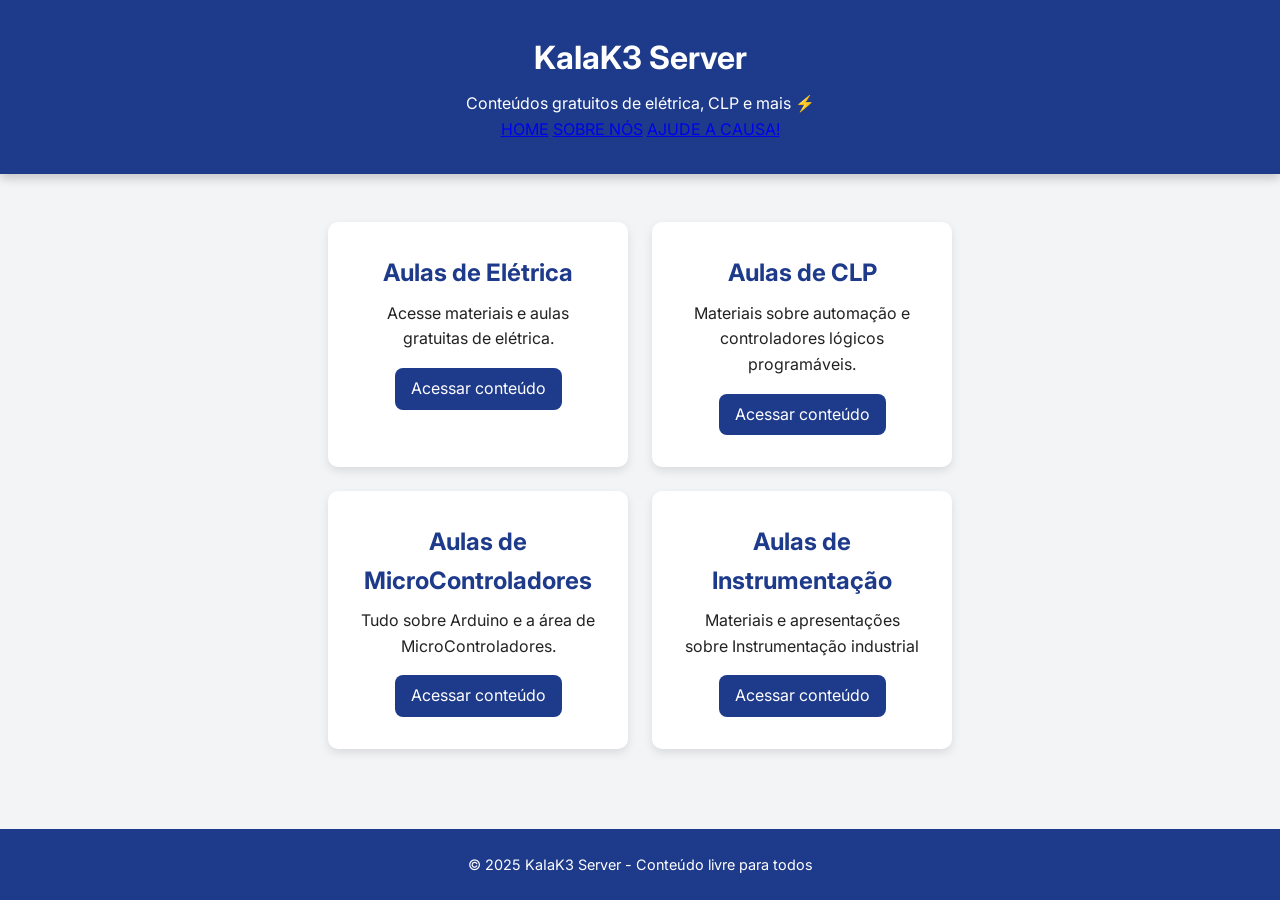
==== index.html @ 6aeb5383 "adicionado paginas html futuras e mudança de referencia no botao home, apoio e about us" ====
<!DOCTYPE html>
<html lang="pt-br">
<head>
    <meta charset="UTF-8">
    <meta name="viewport" content="width=device-width, initial-scale=1.0">
    <title>KaIaK3 Server</title>
    <link rel="stylesheet" href="estilos/style.css">
    <link href="https://fonts.googleapis.com/css2?family=Inter:wght@400;600&display=swap" rel="stylesheet">
</head>

<body>
     <header>
            <h1>KaIaK3 Server</h1>
            <p>Conteúdos gratuitos de elétrica, CLP e mais ⚡</p>
            <nav>
            <a href="index.html">HOME</a>
            <a href="sobrenos.html">SOBRE NÓS</a>
            <a href="apoio.html">AJUDE A CAUSA!</a>
            </nav>
      </header>

     <main>

        <section class="cards">
            <article class="card">
                <h2>Aulas de Elétrica</h2>
                <p>Acesse materiais e aulas gratuitas de elétrica.</p>
                <a href="#">Acessar conteúdo</a>
            </article>
            
            <article class="card">
                <h2>Aulas de CLP</h2>
                <p>Materiais sobre automação e controladores lógicos programáveis.</p>
                <a href="#">Acessar conteúdo</a>
            </article>

            <article class="card">
                <h2>Aulas de MicroControladores</h2>
                <p>Tudo sobre Arduino e a área de MicroControladores.</p>
                <a href="#">Acessar conteúdo</a>
            </article>

            <article class="card">
                <h2>Aulas de Instrumentação</h2>
                <p>Materiais e apresentações sobre Instrumentação industrial</p>
                <a href="#">Acessar conteúdo</a>
            </article>
            
        </section>

            
    </main>

    <footer>
        <p>&copy; 2025 KaIaK3 Server - Conteúdo livre para todos</p>
    </footer>

</body>
</html>
---- estilos/style.css ----
* {
    margin: 0;
    padding: 0;
    box-sizing: border-box;
    font-family: "Inter", Arial, Helvetica, sans-serif;
}

html, body {
    height: 100%; /* o corpo ocupa a tela toda */
}

/* Corpo */
body {
    background-color: #f3f4f6;
    color: #222;
    line-height: 1.6;
    display: flex;
    flex-direction: column; /* empilha header, main, footer */
    min-height: 100vh; /* garante altura mínima da viewport */

}

/* Cabeçalho */
header {
    background-color: #1e3a8a;
    color: white;
    text-align: center;
    padding: 2rem 1rem;
    box-shadow: 0 4px 10px rgba(0,0,0,0.2);
}

header h1 {
    font-size: 2rem;
    margin-bottom: 0.5rem;
}

/* Conteúdo principal */
main {
    max-width: 900px;
    margin: 2rem auto;
    padding: 1rem;
    flex: 1; /* ocupa o espaço livre entre header e footer */
}

/* Cards */
.cards {
    display: flex;
    flex-wrap: wrap;
    justify-content: center;
    gap: 1.5rem;
}

.card {
    background-color: white;
    border-radius: 10px;
    box-shadow: 0 4px 10px rgba(0,0,0,0.1);
    padding: 2rem;
    width: 300px;
    text-align: center;
    transition: transform 0.2s, box-shadow 0.2s;
}

.card:hover {
    transform: translateY(-5px);
    box-shadow: 0 6px 14px rgba(0,0,0,0.15);
}

.card h2 {
    color: #1e3a8a;
    margin-bottom: 0.5rem;
}

.card a {
    display: inline-block;
    margin-top: 1rem;
    text-decoration: none;
    color: white;
    background-color: #1e3a8a;
    padding: 0.5rem 1rem;
    border-radius: 8px;
    transition: background-color 0.2s;
}

.card a:hover {
    background-color: #334155;
}

/* Rodapé */
footer {
    text-align: center;
    padding: 1.5rem;
    background-color: #1e3a8a;
    color: white;
    margin-top: 2rem;
    font-size: 0.9rem;
}

/* Botões */

button{
    
    display: inline;
    flex-wrap: wrap;
    justify-content: center;
    gap: 1.5rem;

    background-color: white;
    border-radius: 10px;
    padding: 0.2rem;
    width: 150px;
    text-align: center;
    
}
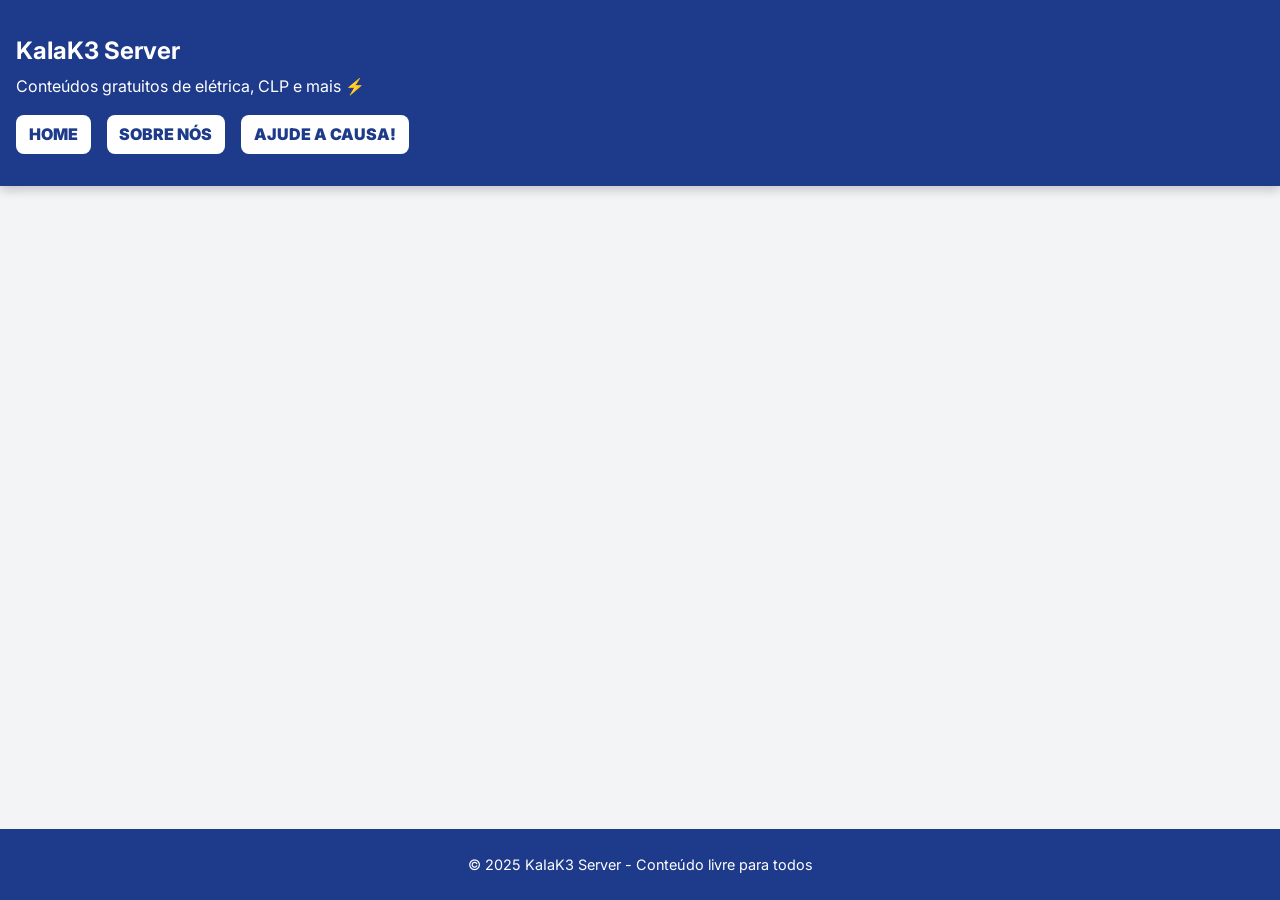
==== commit 26a091a8: "commit de enxutamento no conteudo" ====
--- a/index.html
+++ b/index.html
@@ -12,7 +12,7 @@
      <header>
             <h1>KaIaK3 Server</h1>
             <p>Conteúdos gratuitos de elétrica, CLP e mais ⚡</p>
-            <nav>
+            <nav class="menu">
             <a href="index.html">HOME</a>
             <a href="sobrenos.html">SOBRE NÓS</a>
             <a href="apoio.html">AJUDE A CAUSA!</a>
@@ -21,33 +21,8 @@
 
      <main>
 
-        <section class="cards">
-            <article class="card">
-                <h2>Aulas de Elétrica</h2>
-                <p>Acesse materiais e aulas gratuitas de elétrica.</p>
-                <a href="#">Acessar conteúdo</a>
-            </article>
-            
-            <article class="card">
-                <h2>Aulas de CLP</h2>
-                <p>Materiais sobre automação e controladores lógicos programáveis.</p>
-                <a href="#">Acessar conteúdo</a>
-            </article>
-
-            <article class="card">
-                <h2>Aulas de MicroControladores</h2>
-                <p>Tudo sobre Arduino e a área de MicroControladores.</p>
-                <a href="#">Acessar conteúdo</a>
-            </article>
-
-            <article class="card">
-                <h2>Aulas de Instrumentação</h2>
-                <p>Materiais e apresentações sobre Instrumentação industrial</p>
-                <a href="#">Acessar conteúdo</a>
-            </article>
-            
-        </section>
-
+        
+        
             
     </main>
 
--- a/estilos/style.css
+++ b/estilos/style.css
@@ -7,6 +7,30 @@
 
 html, body {
     height: 100%; /* o corpo ocupa a tela toda */
+}
+
+/* Menu de navegação */
+.menu {
+    margin-top: 1rem;
+    display: flex;
+    justify-content: flex-start;
+    gap: 1rem;
+    flex-wrap: wrap;
+}
+
+.menu a {
+    text-decoration: none;
+    background-color: white;
+    color: #1e3a8a;
+    padding: 0.4rem 0.8rem;
+    border-radius: 8px;
+    font-weight: 900;
+    transition: background-color 0.2s, color 0.2s;
+}
+
+.menu a:hover {
+    background-color: #1766d4;
+    color: white;
 }
 
 /* Corpo */
@@ -24,14 +48,14 @@
 header {
     background-color: #1e3a8a;
     color: white;
-    text-align: center;
+    text-align: left;
     padding: 2rem 1rem;
     box-shadow: 0 4px 10px rgba(0,0,0,0.2);
 }
 
 header h1 {
-    font-size: 2rem;
-    margin-bottom: 0.5rem;
+    font-size: 1.5rem;
+    margin-bottom: 0.2rem;
 }
 
 /* Conteúdo principal */
@@ -42,48 +66,7 @@
     flex: 1; /* ocupa o espaço livre entre header e footer */
 }
 
-/* Cards */
-.cards {
-    display: flex;
-    flex-wrap: wrap;
-    justify-content: center;
-    gap: 1.5rem;
-}
 
-.card {
-    background-color: white;
-    border-radius: 10px;
-    box-shadow: 0 4px 10px rgba(0,0,0,0.1);
-    padding: 2rem;
-    width: 300px;
-    text-align: center;
-    transition: transform 0.2s, box-shadow 0.2s;
-}
-
-.card:hover {
-    transform: translateY(-5px);
-    box-shadow: 0 6px 14px rgba(0,0,0,0.15);
-}
-
-.card h2 {
-    color: #1e3a8a;
-    margin-bottom: 0.5rem;
-}
-
-.card a {
-    display: inline-block;
-    margin-top: 1rem;
-    text-decoration: none;
-    color: white;
-    background-color: #1e3a8a;
-    padding: 0.5rem 1rem;
-    border-radius: 8px;
-    transition: background-color 0.2s;
-}
-
-.card a:hover {
-    background-color: #334155;
-}
 
 /* Rodapé */
 footer {
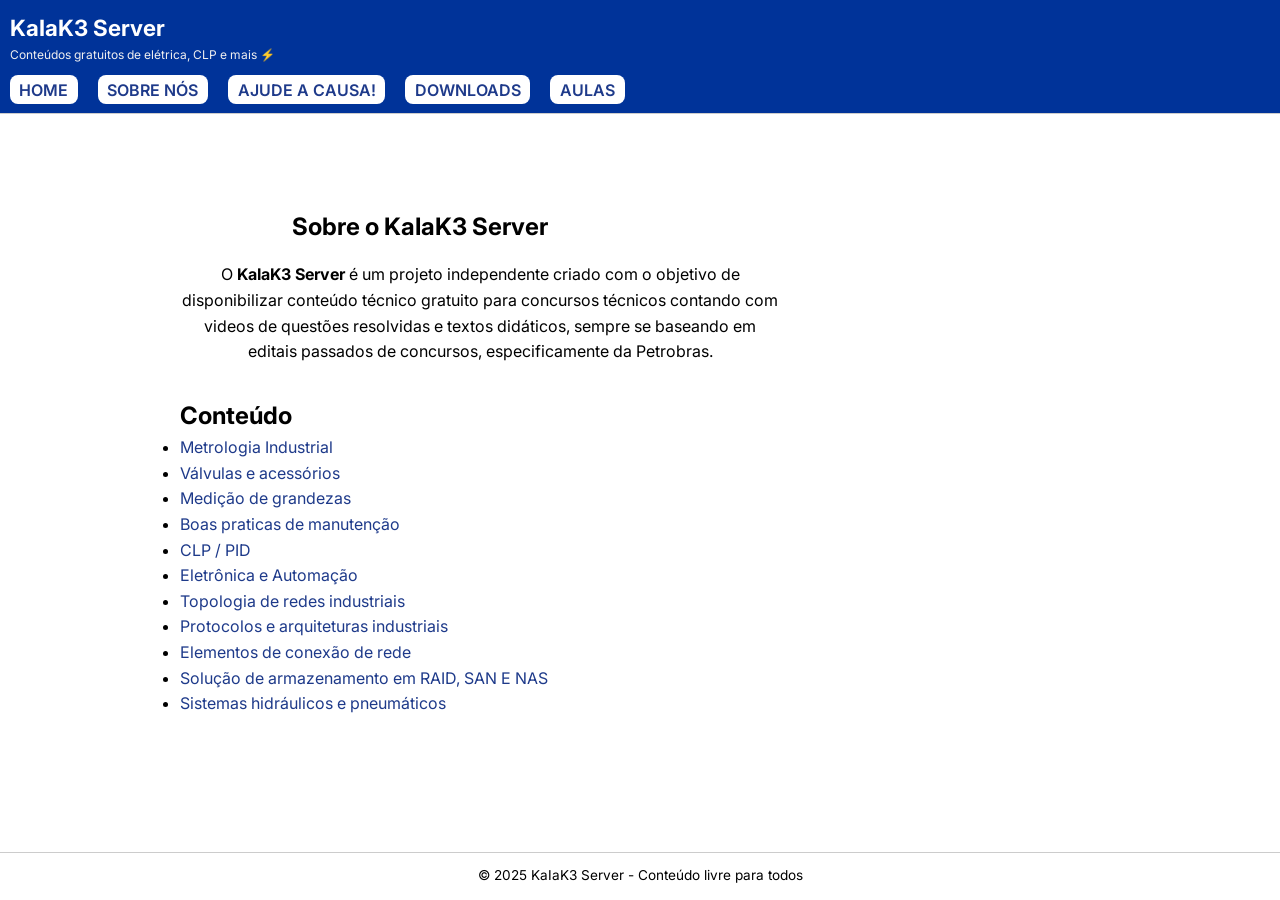
==== commit 29d0a7ed: "commit na main para mexer no html e css ao mesmo tempo pois estou de ferias e com preguiça. ajeitand" ====
--- a/index.html
+++ b/index.html
@@ -13,18 +13,42 @@
             <h1>KaIaK3 Server</h1>
             <p>Conteúdos gratuitos de elétrica, CLP e mais ⚡</p>
             <nav class="menu">
-            <a href="index.html">HOME</a>
+            <a href="#home">HOME</a>
             <a href="sobrenos.html">SOBRE NÓS</a>
             <a href="apoio.html">AJUDE A CAUSA!</a>
+            <a href="cursos.html">DOWNLOADS</a>
+            <a href="cursos.html">AULAS</a>
             </nav>
       </header>
 
      <main>
 
-        
-        
+        <section id="home">
+        <h1>Sobre o KaIaK3 Server</h1>
+            <p>
+                 O <strong>KaIaK3 Server</strong> é um projeto independente criado com o objetivo
+                 de disponibilizar conteúdo técnico gratuito para concursos técnicos contando com videos
+                 de questões resolvidas e textos didáticos, sempre se baseando em editais passados de concursos, especificamente da Petrobras.
+            </p>
+        </section>
             
-    </main>
+
+        <h2>Conteúdo</h2>
+        <ul>
+            <li><a href="#">Metrologia Industrial</a></li>
+            <li><a href="#">Válvulas e acessórios</a></li>
+            <li><a href="#">Medição de grandezas</a></li>
+            <li><a href="#">Boas praticas de manutenção</a></li>
+            <li><a href="#">CLP / PID</a></li>
+            <li><a href="#">Eletrônica e Automação</a></li>
+            <li><a href="#">Topologia de redes industriais</a></li>
+            <li><a href="#">Protocolos e arquiteturas industriais</a></li>
+            <li><a href="#">Elementos de conexão de rede</a></li>
+            <li><a href="#">Solução de armazenamento em RAID, SAN E NAS</a></li>
+            <li><a href="#">Sistemas hidráulicos e pneumáticos</a></li>
+        </ul>
+
+     </main>
 
     <footer>
         <p>&copy; 2025 KaIaK3 Server - Conteúdo livre para todos</p>
--- a/estilos/style.css
+++ b/estilos/style.css
@@ -1,3 +1,6 @@
+/* ===============================
+   RESET BÁSICO
+   =============================== */
 * {
     margin: 0;
     padding: 0;
@@ -5,92 +8,121 @@
     font-family: "Inter", Arial, Helvetica, sans-serif;
 }
 
-html, body {
-    height: 100%; /* o corpo ocupa a tela toda */
+/* ===============================
+   BASE
+   =============================== */
+body {
+    background-color: #ffffff;
+    color: #000000;
+    line-height: 1.6;
+    min-height: 100vh;
+    display: flex;
+    flex-direction: column;
 }
 
-/* Menu de navegação */
+a {
+    color: #ffffff;
+    text-decoration: none;
+}
+
+a:hover {
+    text-decoration: underline;
+}
+
+/* ===============================
+   HEADER
+   =============================== */
+header {
+    position: fixed;
+    top: 0;
+    left: 0;
+    width: 100%;
+    
+    background-color: #003399;
+    border-bottom: 1px solid #cccccc;
+    padding: 0.6rem;
+
+    z-index: 1000; /* garante que fique acima do conteúdo */
+}
+
+header h1 {
+    font-size: 1.4rem;
+    color: #ffffff;
+}
+
+header p {
+    font-size: 0.75rem;
+    color: #f0f0f0;
+}
+
+/* ===============================
+  classe MENU do header
+   =============================== */
 .menu {
-    margin-top: 1rem;
-    display: flex;
-    justify-content: flex-start;
-    gap: 1rem;
-    flex-wrap: wrap;
+    margin-top: 0.8rem;
 }
 
 .menu a {
+    margin-right: 1rem;
+    font-weight: 600;
     text-decoration: none;
     background-color: white;
     color: #1e3a8a;
-    padding: 0.4rem 0.8rem;
+    padding: 0.3rem 0.6rem;
     border-radius: 8px;
-    font-weight: 900;
+    font-weight: 600;
     transition: background-color 0.2s, color 0.2s;
 }
 
-.menu a:hover {
-    background-color: #1766d4;
+.menu a:hover{
+     background-color: #0657c0;
     color: white;
 }
+/* ===============================
+   MAIN
+   =============================== */
+main {
+    max-width: 1200px;
+    padding: 1rem;
+    margin: 0 auto;
+    flex: 1;
 
-/* Corpo */
-body {
-    background-color: #f3f4f6;
-    color: #222;
-    line-height: 1.6;
-    display: flex;
-    flex-direction: column; /* empilha header, main, footer */
-    min-height: 100vh; /* garante altura mínima da viewport */
-
+    padding-top: 7rem;
+    
 }
 
-/* Cabeçalho */
-header {
-    background-color: #1e3a8a;
-    color: white;
-    text-align: left;
-    padding: 2rem 1rem;
-    box-shadow: 0 4px 10px rgba(0,0,0,0.2);
+main h1 {
+    margin-top: 6rem;
+    margin-bottom: 1rem;
+    margin-left: 7rem; /* ajuste fino aqui */
 }
 
-header h1 {
-    font-size: 1.5rem;
-    margin-bottom: 0.2rem;
+main p {
+    margin-bottom: 1rem;
+    max-width: 60ch; /* largura ideal para leitura */
+    margin-right: 20rem; /* ajuste fino aqui */
+    text-align: center;
 }
 
-/* Conteúdo principal */
-main {
-    max-width: 900px;
-    margin: 2rem auto;
-    padding: 1rem;
-    flex: 1; /* ocupa o espaço livre entre header e footer */
+main li a {
+    color: #1e3a8a;
+    text-decoration: none;
 }
 
-
-
-/* Rodapé */
+main li a:hover {
+    text-decoration: underline;
+}
+section {
+    scroll-margin-top: 8rem; /* um pouco maior que o header */
+    margin-bottom: 2rem;
+}
+/* ===============================
+   FOOTER
+   =============================== */
 footer {
+    border-top: 1px solid #cccccc;
+    padding: 0.8rem;
     text-align: center;
-    padding: 1.5rem;
-    background-color: #1e3a8a;
-    color: white;
-    margin-top: 2rem;
-    font-size: 0.9rem;
-}
-
-/* Botões */
-
-button{
-    
-    display: inline;
-    flex-wrap: wrap;
-    justify-content: center;
-    gap: 1.5rem;
-
-    background-color: white;
-    border-radius: 10px;
-    padding: 0.2rem;
-    width: 150px;
-    text-align: center;
-    
+    font-size: 0.85rem;
+    color: #000000;
 }
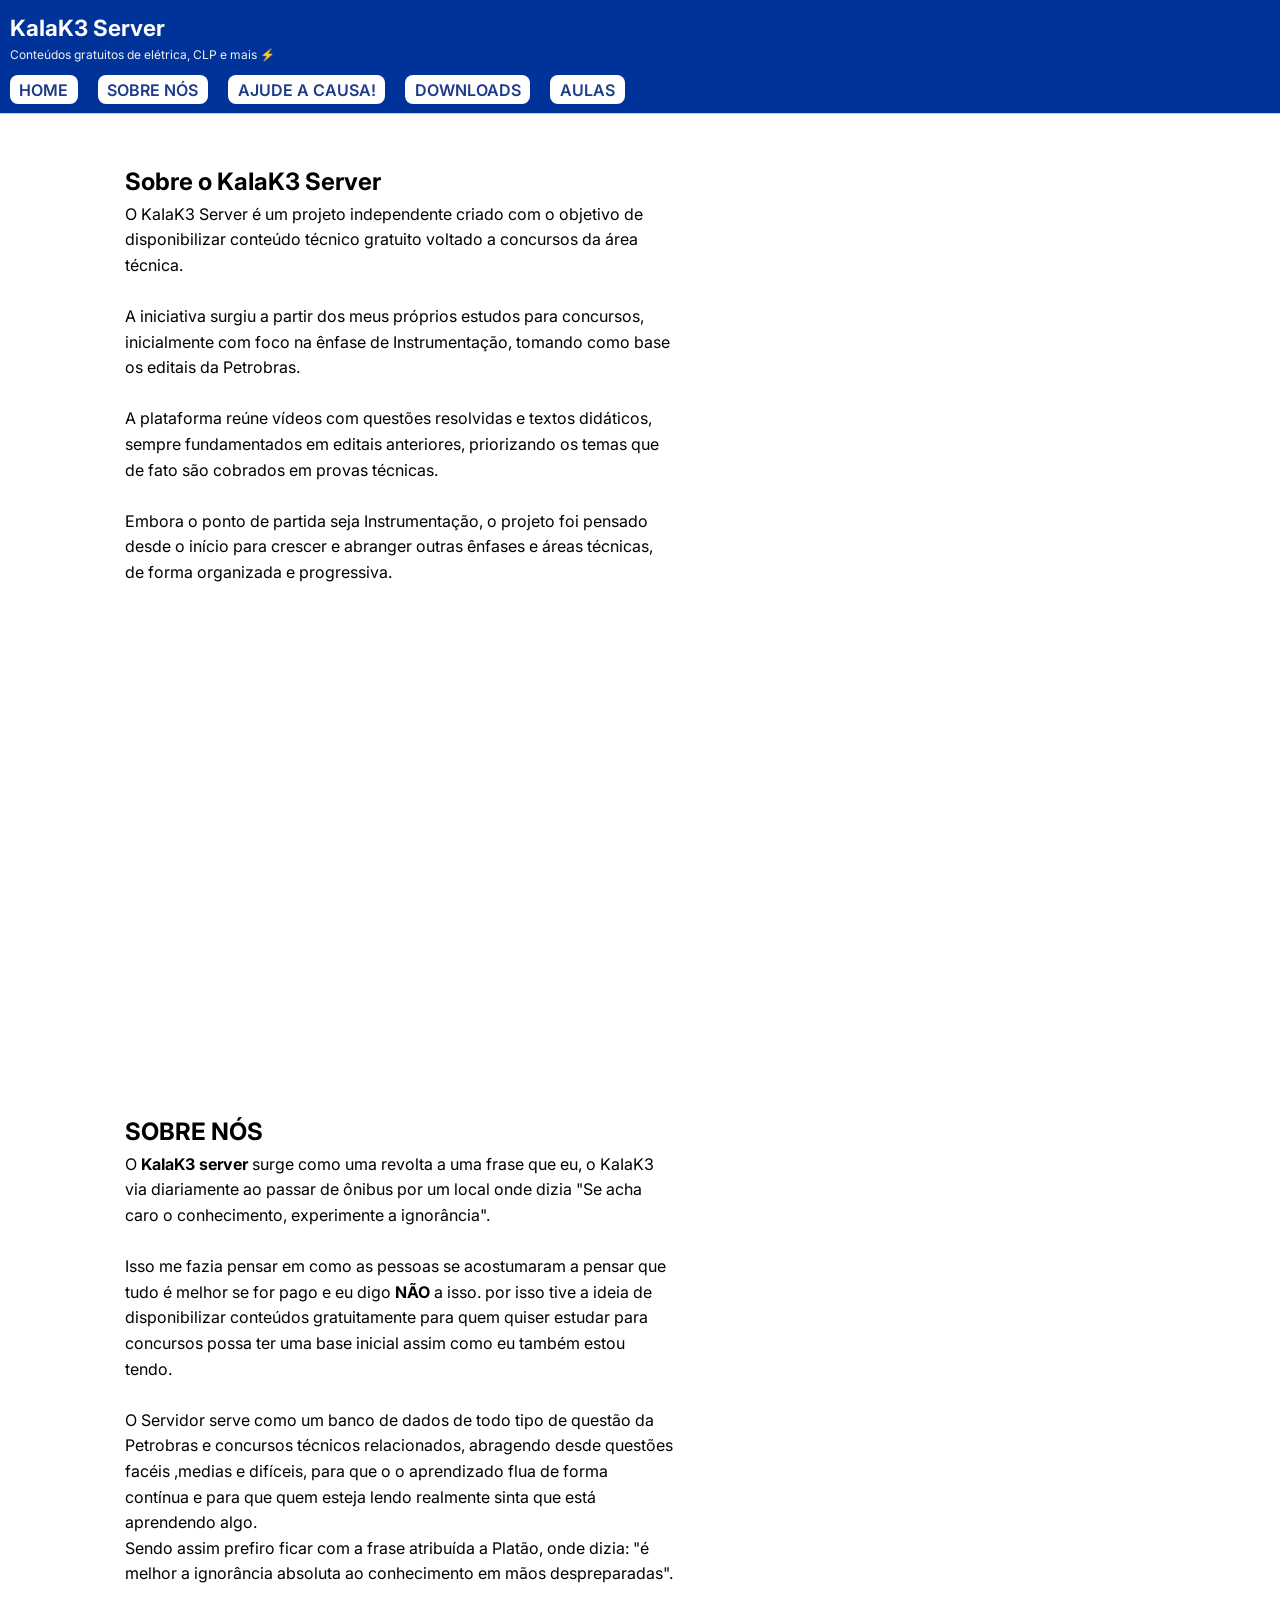
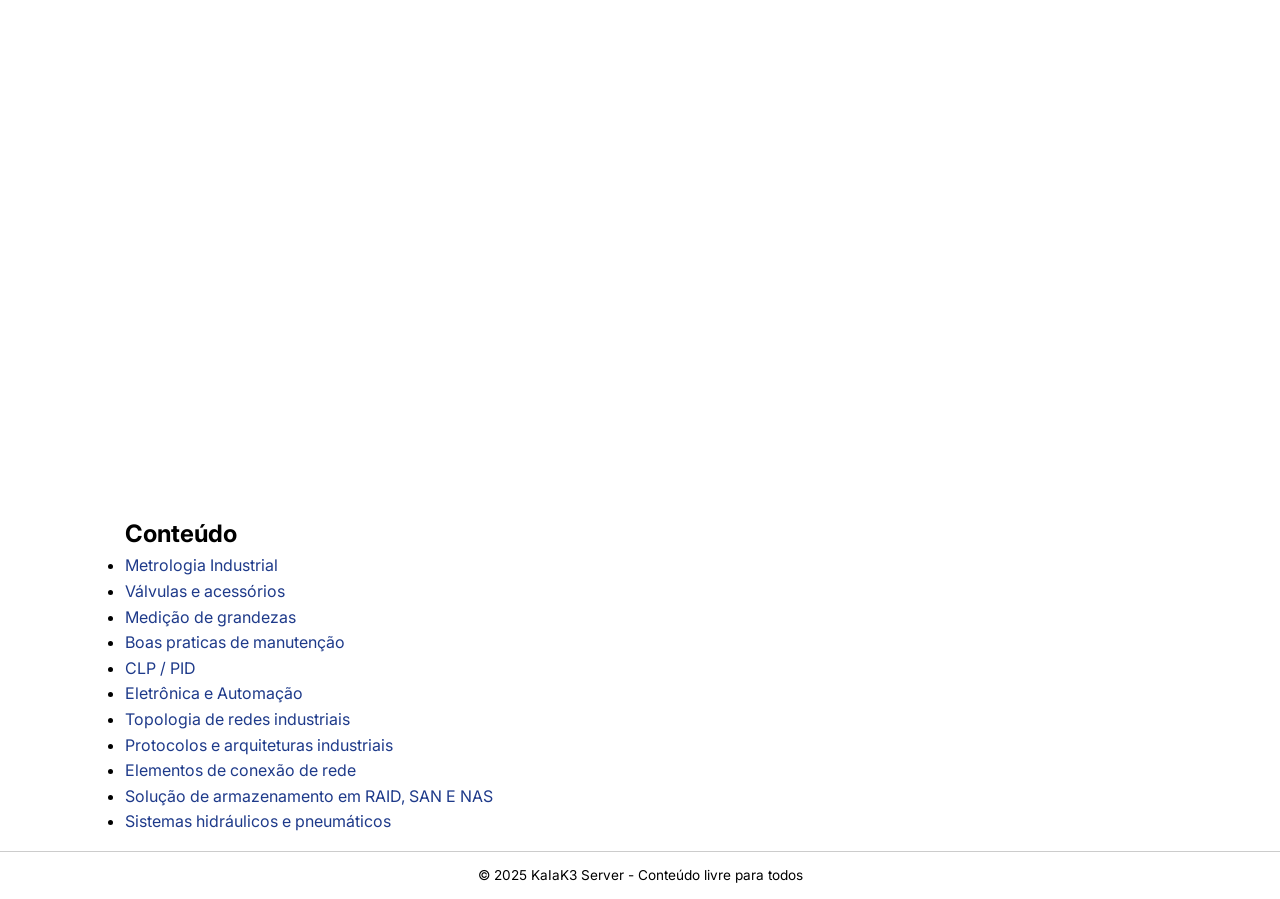
==== commit e656840e: "commit igual o anterior!" ====
--- a/index.html
+++ b/index.html
@@ -14,7 +14,7 @@
             <p>Conteúdos gratuitos de elétrica, CLP e mais ⚡</p>
             <nav class="menu">
             <a href="#home">HOME</a>
-            <a href="sobrenos.html">SOBRE NÓS</a>
+            <a href="#sobrenos">SOBRE NÓS</a>
             <a href="apoio.html">AJUDE A CAUSA!</a>
             <a href="cursos.html">DOWNLOADS</a>
             <a href="cursos.html">AULAS</a>
@@ -22,16 +22,35 @@
       </header>
 
      <main>
-
+       
         <section id="home">
         <h1>Sobre o KaIaK3 Server</h1>
+               <p>O KaIaK3 Server é um projeto independente criado com o objetivo de disponibilizar conteúdo técnico gratuito
+                voltado a concursos da área técnica. </p> <br> <p>A iniciativa surgiu a partir dos meus próprios estudos para concursos, 
+                inicialmente com foco na ênfase de Instrumentação, tomando como base os editais da Petrobras. </p> <br>
+                <p>A plataforma reúne vídeos com questões resolvidas e textos didáticos, sempre fundamentados em editais
+                anteriores, priorizando os temas que de fato são cobrados em provas técnicas. </p> <br> 
+                <p>Embora o ponto de partida seja Instrumentação, o projeto foi pensado desde o início para crescer
+                e abranger outras ênfases e áreas técnicas, de forma organizada e progressiva.</p>
+            
+        </section>
+        
+        
+        <section id="sobrenos">
+        <h1>SOBRE NÓS</h1>
             <p>
-                 O <strong>KaIaK3 Server</strong> é um projeto independente criado com o objetivo
-                 de disponibilizar conteúdo técnico gratuito para concursos técnicos contando com videos
-                 de questões resolvidas e textos didáticos, sempre se baseando em editais passados de concursos, especificamente da Petrobras.
-            </p>
+                O <strong>KaIaK3 server</strong> surge como uma revolta a uma frase que eu, o KaIaK3 via diariamente ao passar de ônibus
+                por um local onde dizia "Se acha caro o conhecimento, experimente a ignorância".  </p> <br>
+                <p>Isso me fazia pensar em como as pessoas se acostumaram a pensar que tudo é melhor se for pago e eu digo <strong>NÃO</strong> a isso.
+                por isso tive a ideia de disponibilizar conteúdos gratuitamente para quem quiser estudar para concursos possa ter uma base inicial
+                assim como eu também estou tendo.</p> <br>
+               <p> O Servidor serve como um banco de dados de todo tipo de questão da Petrobras e concursos técnicos relacionados, abragendo desde questões facéis
+                ,medias e difíceis, para que o o aprendizado flua de forma contínua e para que quem esteja lendo realmente sinta que está aprendendo algo.<br>
+                Sendo assim prefiro ficar com a frase atribuída a Platão, onde dizia: "é melhor a ignorância absoluta ao conhecimento em mãos despreparadas".</p>
+
+        
         </section>
-            
+        
 
         <h2>Conteúdo</h2>
         <ul>
--- a/estilos/style.css
+++ b/estilos/style.css
@@ -11,7 +11,11 @@
 /* ===============================
    BASE
    =============================== */
-body {
+html {
+    scroll-behavior: smooth;
+}
+
+   body {
     background-color: #ffffff;
     color: #000000;
     line-height: 1.6;
@@ -35,7 +39,6 @@
 header {
     position: fixed;
     top: 0;
-    left: 0;
     width: 100%;
     
     background-color: #003399;
@@ -86,22 +89,18 @@
     padding: 1rem;
     margin: 0 auto;
     flex: 1;
-
-    padding-top: 7rem;
-    
+    padding-top: 8rem;
 }
 
-main h1 {
-    margin-top: 6rem;
-    margin-bottom: 1rem;
-    margin-left: 7rem; /* ajuste fino aqui */
+main h1{
+    margin-left: 0;
+    margin-right: 0;
+    margin-top: 2.2rem;
 }
 
-main p {
-    margin-bottom: 1rem;
-    max-width: 60ch; /* largura ideal para leitura */
-    margin-right: 20rem; /* ajuste fino aqui */
-    text-align: center;
+main p{
+    margin-left: 0;
+    margin-right: 0;
 }
 
 main li a {
@@ -112,9 +111,14 @@
 main li a:hover {
     text-decoration: underline;
 }
+
 section {
-    scroll-margin-top: 8rem; /* um pouco maior que o header */
-    margin-bottom: 2rem;
+    scroll-margin-top: 8rem;
+    max-width: 55ch;
+    margin: 0 auto 3rem auto;
+    text-align: left;
+    margin-bottom: 33rem;
+    margin-right: 30rem;
 }
 /* ===============================
    FOOTER
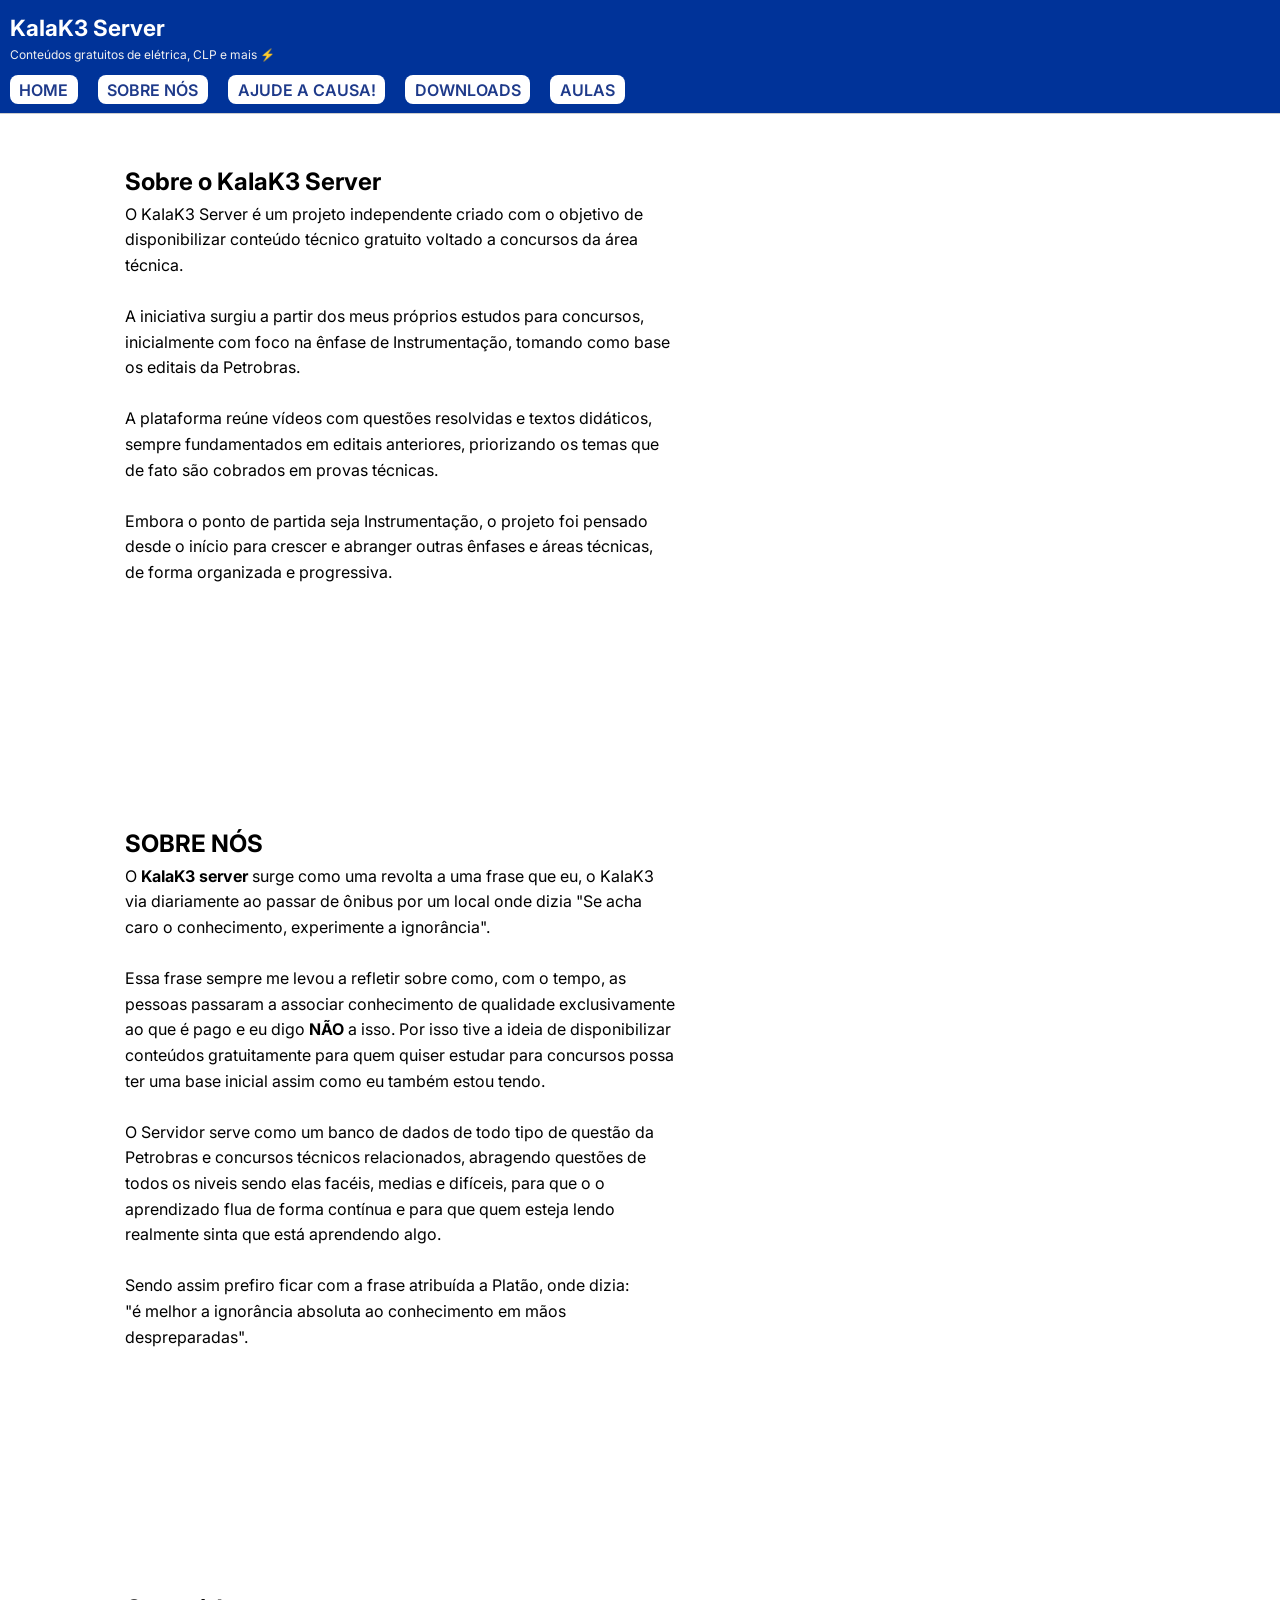
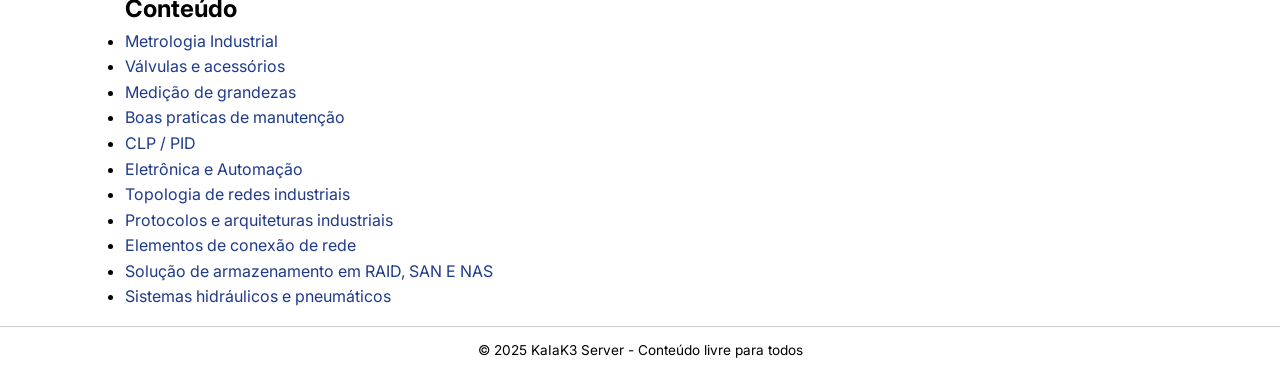
==== commit 644fe01d: "commit fds" ====
--- a/index.html
+++ b/index.html
@@ -26,11 +26,12 @@
         <section id="home">
         <h1>Sobre o KaIaK3 Server</h1>
                <p>O KaIaK3 Server é um projeto independente criado com o objetivo de disponibilizar conteúdo técnico gratuito
-                voltado a concursos da área técnica. </p> <br> <p>A iniciativa surgiu a partir dos meus próprios estudos para concursos, 
+                voltado a concursos da área técnica. </p> <br>
+               <p>A iniciativa surgiu a partir dos meus próprios estudos para concursos, 
                 inicialmente com foco na ênfase de Instrumentação, tomando como base os editais da Petrobras. </p> <br>
-                <p>A plataforma reúne vídeos com questões resolvidas e textos didáticos, sempre fundamentados em editais
+               <p>A plataforma reúne vídeos com questões resolvidas e textos didáticos, sempre fundamentados em editais
                 anteriores, priorizando os temas que de fato são cobrados em provas técnicas. </p> <br> 
-                <p>Embora o ponto de partida seja Instrumentação, o projeto foi pensado desde o início para crescer
+               <p>Embora o ponto de partida seja Instrumentação, o projeto foi pensado desde o início para crescer
                 e abranger outras ênfases e áreas técnicas, de forma organizada e progressiva.</p>
             
         </section>
@@ -38,15 +39,16 @@
         
         <section id="sobrenos">
         <h1>SOBRE NÓS</h1>
-            <p>
-                O <strong>KaIaK3 server</strong> surge como uma revolta a uma frase que eu, o KaIaK3 via diariamente ao passar de ônibus
+            <p> O <strong>KaIaK3 server</strong> surge como uma revolta a uma frase que eu, o KaIaK3 via diariamente ao passar de ônibus
                 por um local onde dizia "Se acha caro o conhecimento, experimente a ignorância".  </p> <br>
-                <p>Isso me fazia pensar em como as pessoas se acostumaram a pensar que tudo é melhor se for pago e eu digo <strong>NÃO</strong> a isso.
-                por isso tive a ideia de disponibilizar conteúdos gratuitamente para quem quiser estudar para concursos possa ter uma base inicial
+            <p> Essa frase sempre me levou a refletir sobre como, com o tempo, as pessoas passaram a associar
+                conhecimento de qualidade exclusivamente ao que é pago e eu digo <strong>NÃO</strong> a isso.
+                Por isso tive a ideia de disponibilizar conteúdos gratuitamente para quem quiser estudar para concursos possa ter uma base inicial
                 assim como eu também estou tendo.</p> <br>
-               <p> O Servidor serve como um banco de dados de todo tipo de questão da Petrobras e concursos técnicos relacionados, abragendo desde questões facéis
-                ,medias e difíceis, para que o o aprendizado flua de forma contínua e para que quem esteja lendo realmente sinta que está aprendendo algo.<br>
-                Sendo assim prefiro ficar com a frase atribuída a Platão, onde dizia: "é melhor a ignorância absoluta ao conhecimento em mãos despreparadas".</p>
+            <p> O Servidor serve como um banco de dados de todo tipo de questão da Petrobras e concursos técnicos relacionados,
+                abragendo questões de todos os niveis sendo elas facéis, medias e difíceis, para que o o aprendizado
+                flua de forma contínua e para que quem esteja lendo realmente sinta que está aprendendo algo. </p> <br>
+            <p> Sendo assim prefiro ficar com a frase atribuída a Platão, onde dizia:<br> "é melhor a ignorância absoluta ao conhecimento em mãos despreparadas".</p>
 
         
         </section>
--- a/estilos/style.css
+++ b/estilos/style.css
@@ -82,7 +82,7 @@
     color: white;
 }
 /* ===============================
-   MAIN
+    MAIN
    =============================== */
 main {
     max-width: 1200px;
@@ -113,11 +113,11 @@
 }
 
 section {
-    scroll-margin-top: 8rem;
+    scroll-margin-top: 10rem;
     max-width: 55ch;
     margin: 0 auto 3rem auto;
     text-align: left;
-    margin-bottom: 33rem;
+    margin-bottom: 15rem;
     margin-right: 30rem;
 }
 /* ===============================
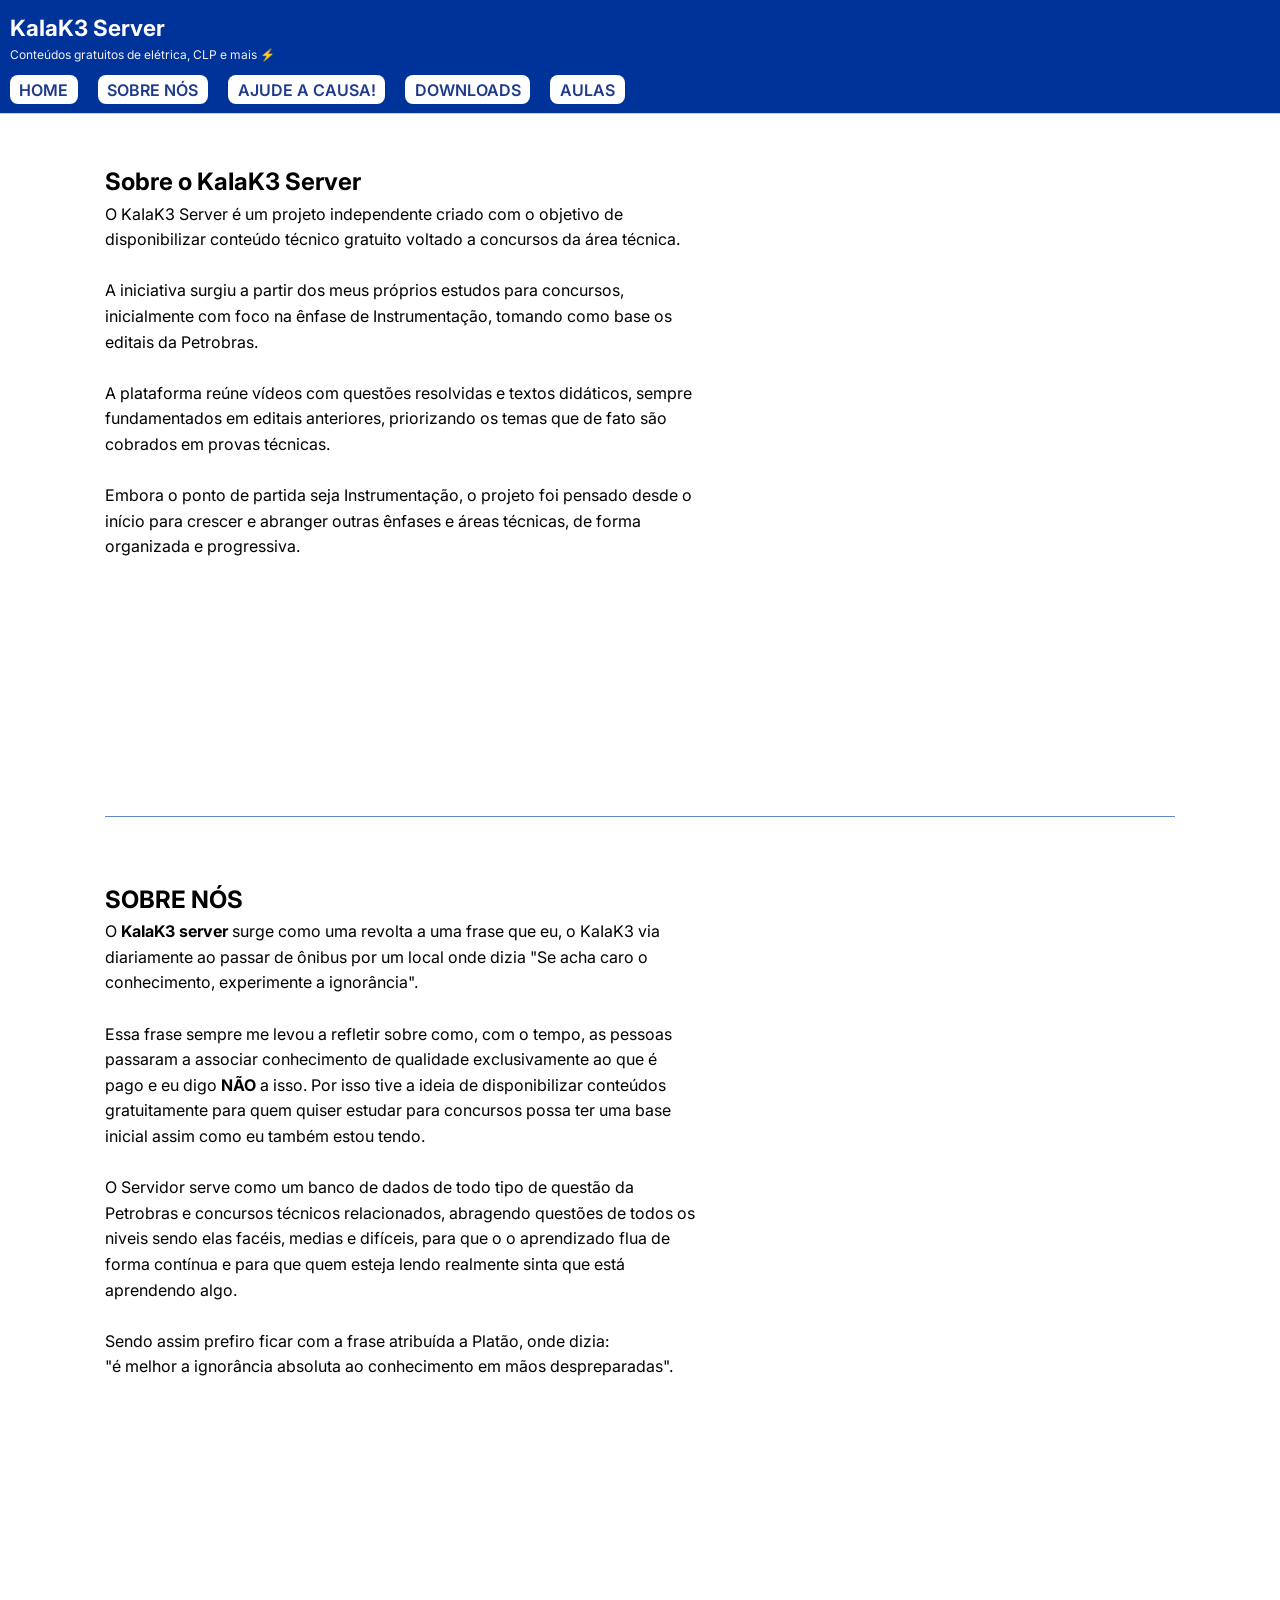
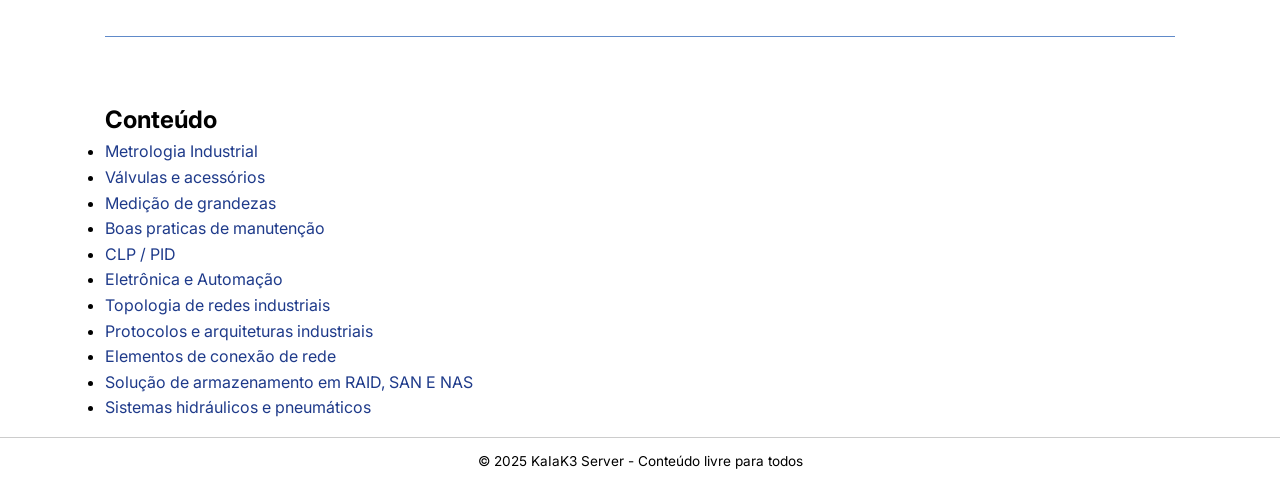
==== commit 3bc2ee3c: "commit de ajustes grosseiros." ====
--- a/index.html
+++ b/index.html
@@ -36,7 +36,8 @@
             
         </section>
         
-        
+        <hr>
+
         <section id="sobrenos">
         <h1>SOBRE NÓS</h1>
             <p> O <strong>KaIaK3 server</strong> surge como uma revolta a uma frase que eu, o KaIaK3 via diariamente ao passar de ônibus
@@ -50,9 +51,9 @@
                 flua de forma contínua e para que quem esteja lendo realmente sinta que está aprendendo algo. </p> <br>
             <p> Sendo assim prefiro ficar com a frase atribuída a Platão, onde dizia:<br> "é melhor a ignorância absoluta ao conhecimento em mãos despreparadas".</p>
 
-        
         </section>
         
+        <hr>
 
         <h2>Conteúdo</h2>
         <ul>
--- a/estilos/style.css
+++ b/estilos/style.css
@@ -82,7 +82,7 @@
     color: white;
 }
 /* ===============================
-    MAIN
+   MAIN
    =============================== */
 main {
     max-width: 1200px;
@@ -114,12 +114,21 @@
 
 section {
     scroll-margin-top: 10rem;
-    max-width: 55ch;
+    max-width: 59ch;
     margin: 0 auto 3rem auto;
     text-align: left;
     margin-bottom: 15rem;
     margin-right: 30rem;
+    padding-bottom: 1rem;
 }
+
+hr {
+    border: none;
+    border-top: 1px solid #0c4caca6;
+    margin: 4rem auto;
+    max-width: 100%;
+}
+
 /* ===============================
    FOOTER
    =============================== */
@@ -129,4 +138,48 @@
     text-align: center;
     font-size: 0.85rem;
     color: #000000;
+}
+
+
+body.pagina-apoio {
+    background-color: #f0f1f359; /* cinza claro */
+}
+
+
+
+.apoio-redes {
+    margin-top: 3rem;
+}
+
+.icones-redes {
+    display: flex;
+    justify-content: left;
+    gap: 2rem;
+    margin-top: 0.6rem;
+}
+
+.icones-redes a {
+    font-size: 1.7rem;
+    color: #1e3a8a;
+    transition: transform 0.2s, color 0.2s;
+}
+
+.icones-redes a:hover {
+    color: #0657c0;
+    transform: scale(1.15);
+}
+
+.apoio-pix {
+    margin-top: 4rem;
+}
+
+.pix-box {
+    margin-top: 1.5rem;
+    margin-bottom: 8.7rem;
+    padding: 1rem 1.5rem;
+    background-color: #ffffff;
+    border: 1px solid #cccccc;
+    border-radius: 8px;
+    display: inline-block;
+    font-size: 1.1rem;
 }
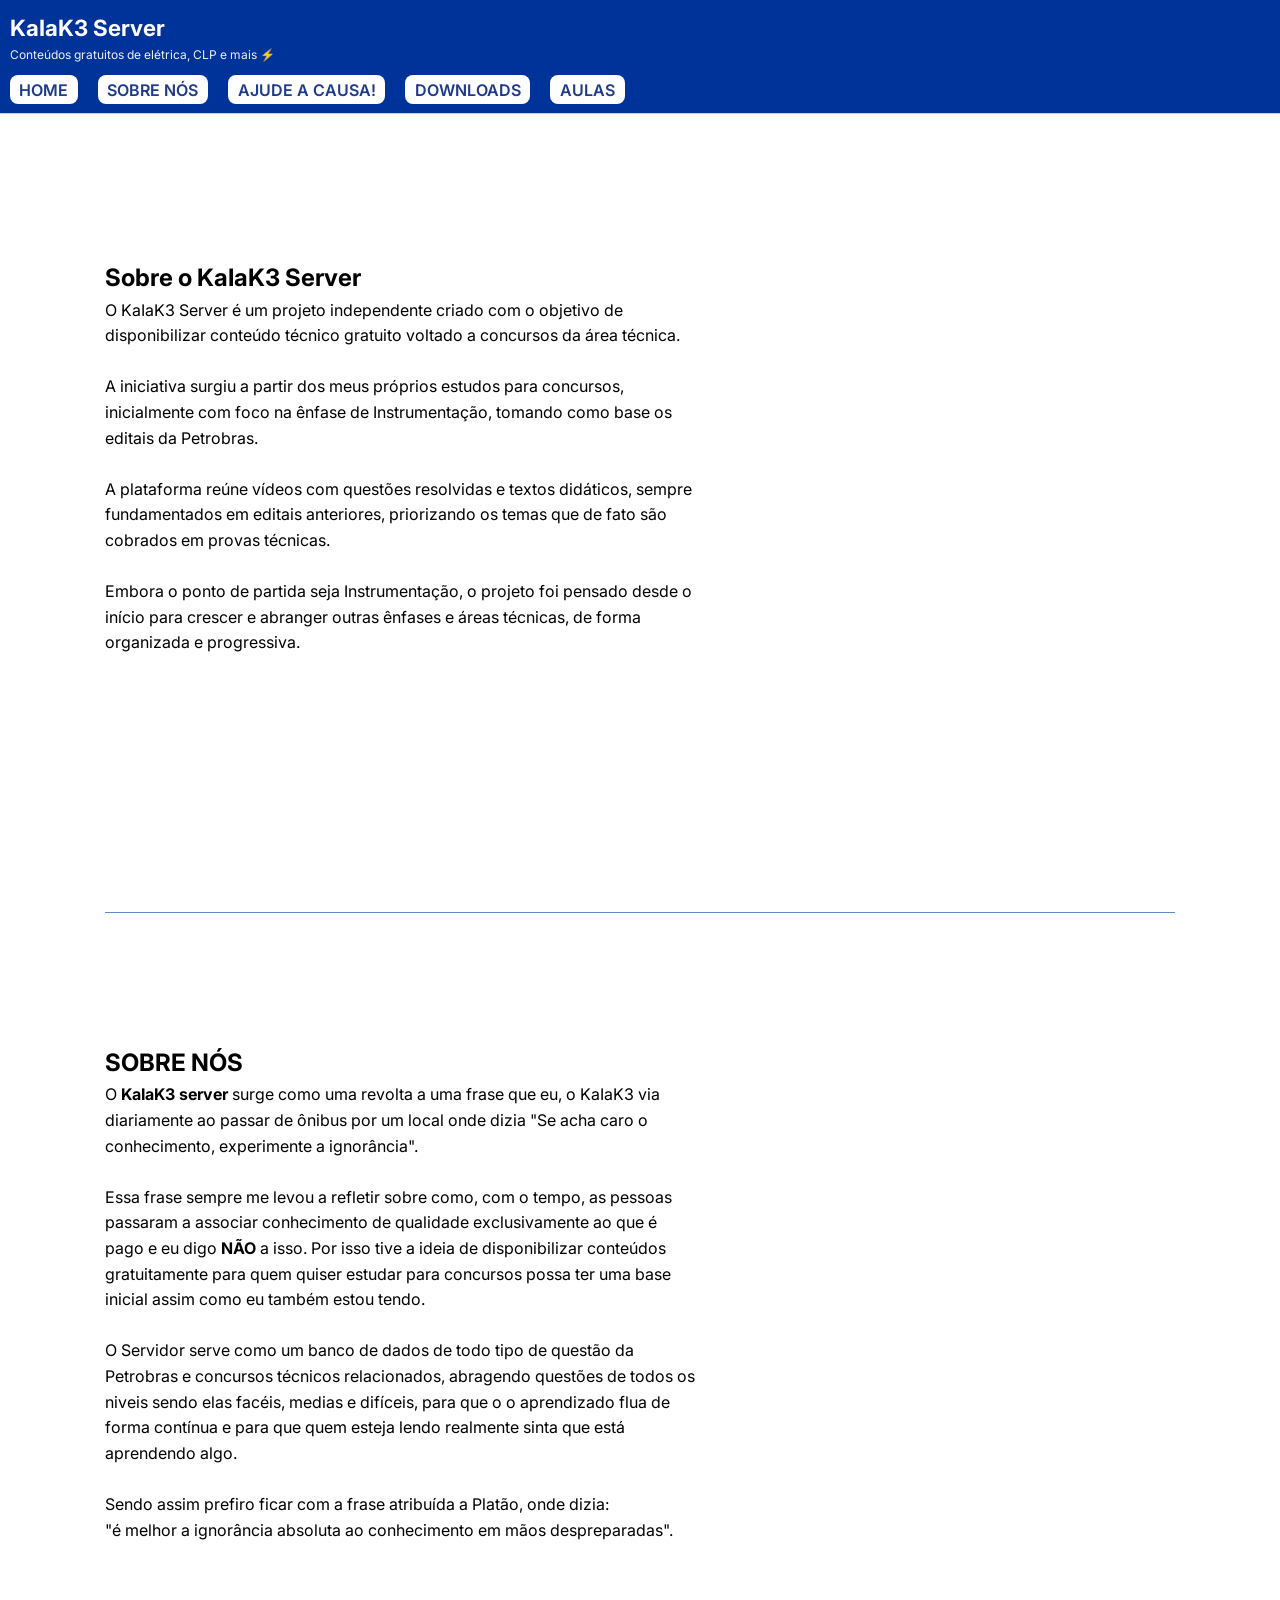
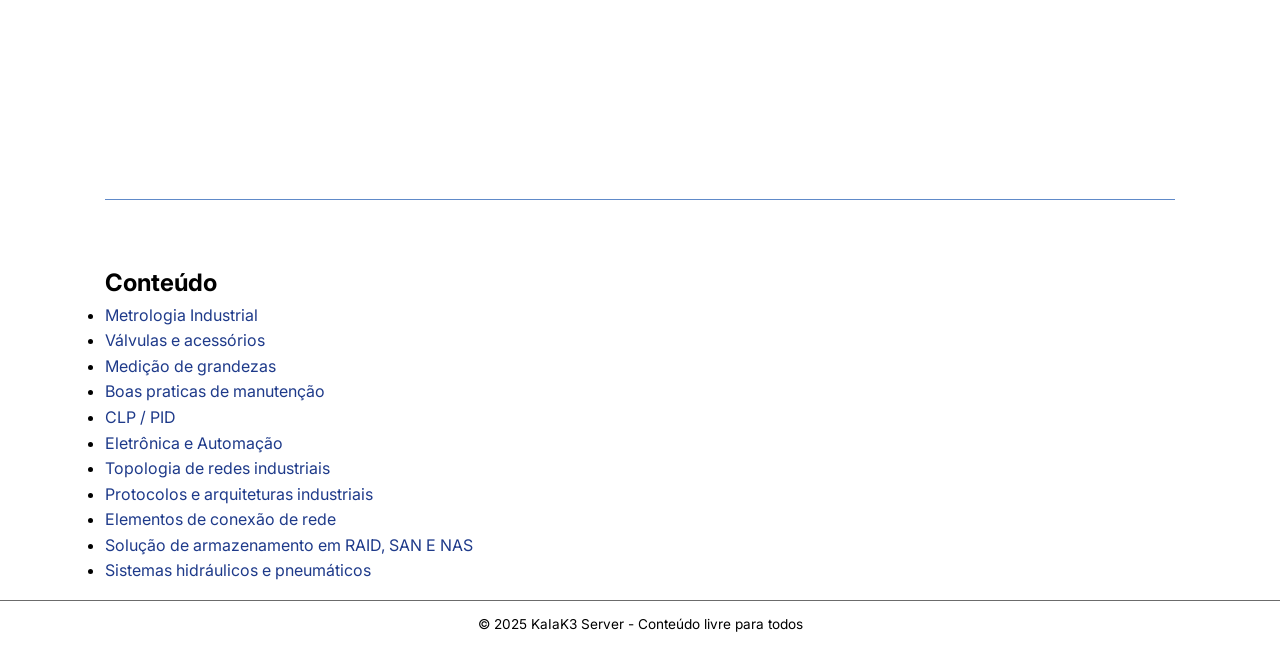
==== commit 4ab98f4b: "commit" ====
--- a/index.html
+++ b/index.html
@@ -16,7 +16,7 @@
             <a href="#home">HOME</a>
             <a href="#sobrenos">SOBRE NÓS</a>
             <a href="apoio.html">AJUDE A CAUSA!</a>
-            <a href="cursos.html">DOWNLOADS</a>
+            <a href="#cursos">DOWNLOADS</a>
             <a href="cursos.html">AULAS</a>
             </nav>
       </header>
@@ -55,7 +55,7 @@
         
         <hr>
 
-        <h2>Conteúdo</h2>
+        <h2 id="cursos">Conteúdo</h2>
         <ul>
             <li><a href="#">Metrologia Industrial</a></li>
             <li><a href="#">Válvulas e acessórios</a></li>
--- a/estilos/style.css
+++ b/estilos/style.css
@@ -95,7 +95,7 @@
 main h1{
     margin-left: 0;
     margin-right: 0;
-    margin-top: 2.2rem;
+    margin-top: 8.2rem;
 }
 
 main p{
@@ -133,7 +133,7 @@
    FOOTER
    =============================== */
 footer {
-    border-top: 1px solid #cccccc;
+    border-top: 1px solid #6b6b6b;
     padding: 0.8rem;
     text-align: center;
     font-size: 0.85rem;
@@ -141,8 +141,8 @@
 }
 
 
-body.pagina-apoio {
-    background-color: #f0f1f359; /* cinza claro */
+.pagina-apoio {
+    background-color: #edf0f1ef; /* cinza claro */
 }
 
 
@@ -174,8 +174,8 @@
 }
 
 .pix-box {
-    margin-top: 1.5rem;
-    margin-bottom: 8.7rem;
+    margin-top: 3.5rem;
+    margin-bottom: 5.7rem;
     padding: 1rem 1.5rem;
     background-color: #ffffff;
     border: 1px solid #cccccc;
